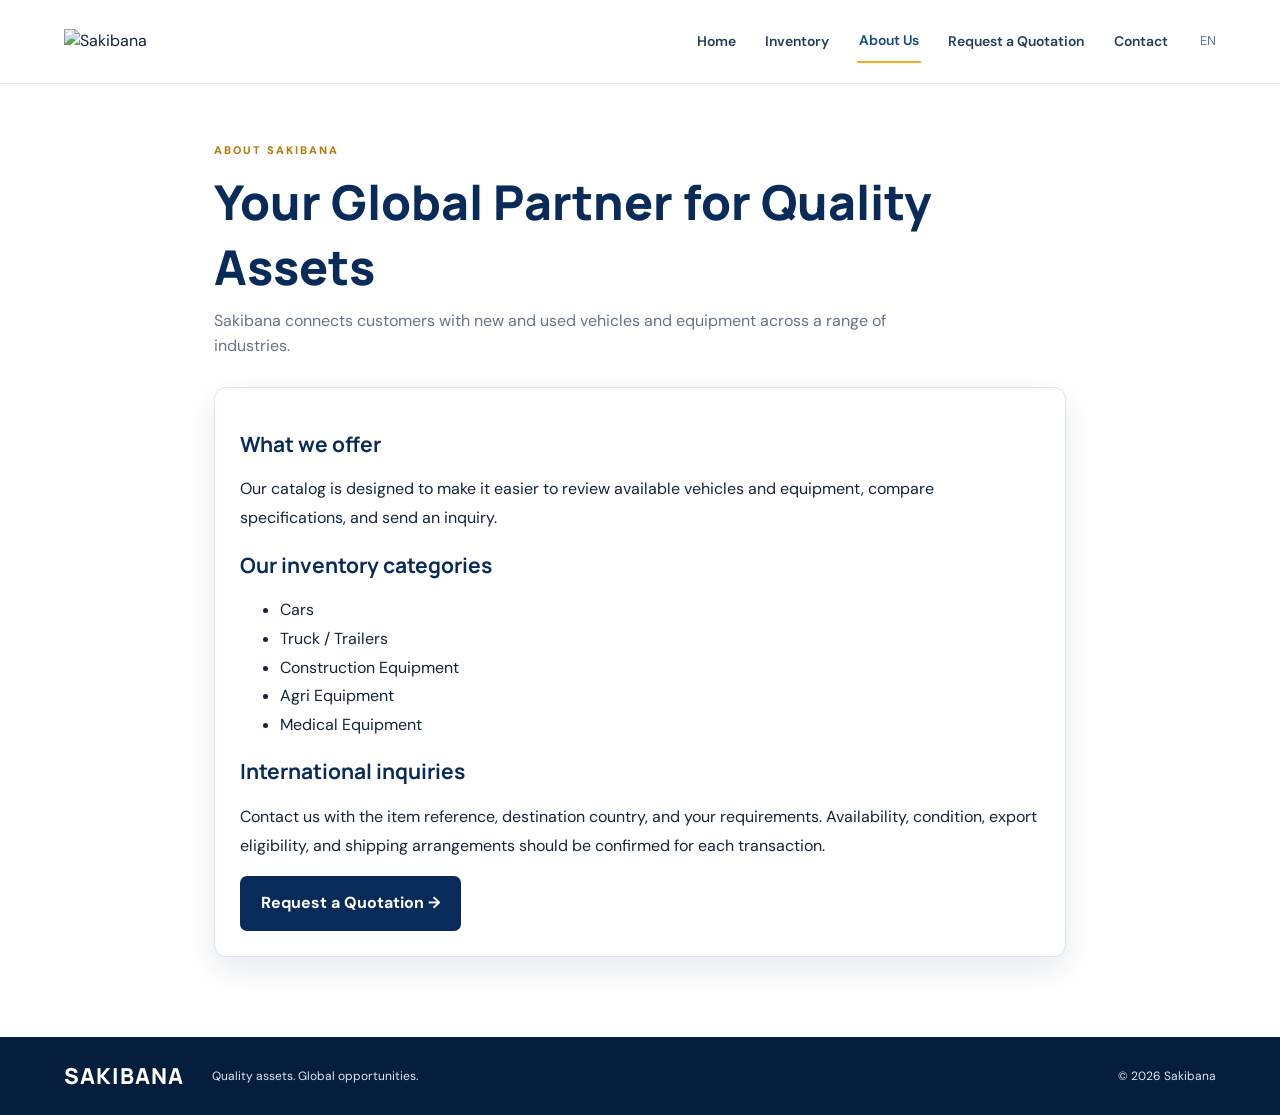
==== about.html @ 1579c41e "Add files via upload" ====
<!doctype html><html lang="en"><head><meta charset="utf-8"><meta name="viewport" content="width=device-width,initial-scale=1"><title>About Sakibana</title><link rel="icon" href="assets/logo.svg"><link rel="stylesheet" href="styles.css"></head><body>
<header class="site-header"><a class="brand" href="index.html"><img src="assets/logo.svg" alt="Sakibana"></a><button class="menu-toggle" aria-label="Toggle navigation" aria-expanded="false">☰</button><nav class="nav"><a href="index.html">Home</a><a href="inventory.html">Inventory</a><a class="active" href="about.html">About Us</a><a href="quote.html">Request a Quotation</a><a href="contact.html">Contact</a></nav><label class="language">EN</label></header>
<main class="page narrow"><p class="eyebrow">ABOUT SAKIBANA</p><h1>Your Global Partner for Quality Assets</h1><p class="intro">Sakibana connects customers with new and used vehicles and equipment across a range of industries.</p><div class="content-panel"><h2>What we offer</h2><p>Our catalog is designed to make it easier to review available vehicles and equipment, compare specifications, and send an inquiry.</p><h2>Our inventory categories</h2><ul><li>Cars</li><li>Truck / Trailers</li><li>Construction Equipment</li><li>Agri Equipment</li><li>Medical Equipment</li></ul><h2>International inquiries</h2><p>Contact us with the item reference, destination country, and your requirements. Availability, condition, export eligibility, and shipping arrangements should be confirmed for each transaction.</p><a class="btn btn-primary" href="quote.html">Request a Quotation →</a></div></main>
<footer class="footer"><a class="footer-brand" href="index.html">SAKIBANA</a><span>Quality assets. Global opportunities.</span><span>© <span id="year"></span> Sakibana</span></footer><script src="site.js"></script></body></html>
---- styles.css ----
@import url('https://fonts.googleapis.com/css2?family=DM+Sans:wght@400;500;600;700&family=Manrope:wght@500;600;700;800&display=swap');
:root{--navy:#092b59;--blue:#12477f;--gold:#f5ad22;--ink:#14243a;--muted:#65748a;--line:#dce4ef;--pale:#f2f6fb;--white:#fff;--shadow:0 12px 32px rgba(10,38,75,.10)}
*{box-sizing:border-box}body{margin:0;color:var(--ink);font-family:"DM Sans",Arial,sans-serif;line-height:1.55;background:#fff}a{color:inherit;text-decoration:none}.site-header{height:84px;padding:10px clamp(18px,5vw,72px);display:flex;align-items:center;gap:30px;background:#fff;border-bottom:1px solid var(--line);position:sticky;top:0;z-index:20}.brand img{display:block;width:210px;height:auto;max-height:62px}.nav{display:flex;align-items:center;gap:clamp(12px,2vw,28px);margin-left:auto}.nav a{font-size:14px;font-weight:600;color:#253d5c;padding:10px 2px}.nav a:hover,.nav a.active{color:var(--blue);border-bottom:2px solid var(--gold)}.language{font-size:13px;color:var(--muted);white-space:nowrap}.menu-toggle{display:none;background:none;border:0;font-size:25px;color:var(--navy)}
.hero{min-height:440px;padding:65px clamp(22px,7vw,100px);display:grid;grid-template-columns:minmax(280px,.85fr) 1.15fr;align-items:center;gap:30px;background:linear-gradient(110deg,#edf4fc 0%,#dce9f8 53%,#b8cce2 100%);overflow:hidden}.hero-copy{max-width:560px;z-index:1}.eyebrow{font-size:11px;font-weight:800;letter-spacing:2px;color:#b27a0b;margin:0 0 10px}.hero h1{font:800 clamp(38px,5vw,64px)/1.04 Manrope,sans-serif;color:var(--navy);margin:0 0 18px;letter-spacing:-2px}.hero-copy>p:not(.eyebrow){font-size:18px;color:#38516f;max-width:480px;margin:0 0 25px}.btn{display:inline-flex;align-items:center;justify-content:center;gap:12px;padding:13px 21px;border-radius:7px;font-weight:700;border:0;cursor:pointer;transition:.2s}.btn:hover{transform:translateY(-2px);filter:brightness(.97)}.btn-gold{background:var(--gold);color:#172b45}.btn-primary{background:var(--navy);color:white}.hero-art{display:grid;grid-template-columns:repeat(2,1fr);gap:12px;transform:rotate(-2deg)}.art-tile{height:130px;border:1px solid rgba(255,255,255,.8);border-radius:12px;display:flex;align-items:end;padding:16px;color:#fff;font-weight:800;letter-spacing:1px;box-shadow:var(--shadow);background:linear-gradient(145deg,#8eaac8,#234c78)}.art-car{background:linear-gradient(135deg,#b6cde4,#315d86)}.art-truck{background:linear-gradient(135deg,#8baccb,#1d426d)}.art-excavator{background:linear-gradient(135deg,#e4b34e,#79541d)}.art-tractor{background:linear-gradient(135deg,#7eaa85,#24563b)}
.section{padding:62px clamp(20px,5vw,72px)}.soft{background:var(--pale)}.section-heading{display:flex;align-items:end;justify-content:space-between;margin-bottom:25px}.section-heading h2,.cta h2{font:800 32px Manrope,sans-serif;color:var(--navy);margin:0}.text-link{font-weight:700;color:var(--blue);font-size:14px}.category-grid{display:grid;grid-template-columns:repeat(5,1fr);gap:16px}.category-card{padding:24px 18px;background:#fff;border:1px solid var(--line);border-radius:12px;box-shadow:var(--shadow);min-height:190px;transition:.2s}.category-card:hover,.product-card:hover{transform:translateY(-4px);box-shadow:0 16px 36px rgba(10,38,75,.15)}.category-icon{font-size:32px}.category-card h3{font:700 17px Manrope,sans-serif;color:var(--navy);margin:14px 0 5px}.category-card p{font-size:13px;color:var(--muted);margin:0 0 12px}.category-arrow{font-size:13px;font-weight:700;color:#a66d00}
.product-grid{display:grid;grid-template-columns:repeat(3,minmax(0,1fr));gap:20px}.product-card{background:white;border:1px solid var(--line);border-radius:12px;overflow:hidden;box-shadow:var(--shadow);transition:.2s}.product-photo{height:210px;display:block;position:relative;background:#e8eef5}.product-photo img{width:100%;height:100%;object-fit:cover}.condition{position:absolute;top:12px;left:12px;background:var(--gold);color:#26364b;padding:5px 10px;border-radius:20px;font-size:11px;font-weight:800}.product-info{padding:18px}.product-info h3{font:700 18px Manrope,sans-serif;color:var(--navy);margin:4px 0}.product-meta{font-size:13px;color:var(--muted);margin:5px 0}.price{font-weight:700;color:#9a6800;margin:9px 0}.product-info .eyebrow{font-size:9px;margin:0}.trust-strip{display:grid;grid-template-columns:repeat(4,1fr);gap:20px;padding:28px clamp(20px,5vw,72px);background:#e7eef7}.trust-strip div{display:flex;flex-direction:column;border-right:1px solid #c5d2e1;padding-left:18px}.trust-strip div:last-child{border:0}.trust-strip strong{color:var(--navy)}.trust-strip span{font-size:12px;color:var(--muted)}.cta{padding:45px clamp(20px,7vw,100px);background:var(--navy);color:white;display:flex;align-items:center;justify-content:space-between;gap:30px}.cta h2{color:white;max-width:650px}.cta p:not(.eyebrow){color:#d0dced}.footer{padding:24px clamp(20px,5vw,72px);background:#061e3d;color:#dce7f4;display:flex;align-items:center;gap:28px;font-size:12px}.footer-brand{font:800 22px Manrope,sans-serif;letter-spacing:1px;color:white}.footer span:last-child{margin-left:auto}
.page{max-width:1180px;margin:0 auto;padding:58px 24px 80px;min-height:65vh}.page h1{font:800 clamp(34px,4vw,48px) Manrope,sans-serif;color:var(--navy);margin:0 0 10px}.intro{color:var(--muted);max-width:720px;margin:0 0 28px}.filters{display:grid;grid-template-columns:2fr 1fr 1fr;gap:12px;margin:28px 0 12px}.filters input,.filters select,.quote-form input,.quote-form select,.quote-form textarea{width:100%;padding:13px 14px;border:1px solid #cbd6e4;border-radius:7px;background:white;font:inherit;color:var(--ink)}.results-count{font-size:13px;color:var(--muted);margin:12px 0}.empty-state{padding:35px;background:var(--pale);border-radius:10px;grid-column:1/-1}.detail-layout{display:grid;grid-template-columns:1.2fr .8fr;gap:32px;margin:28px 0}.gallery-main{height:390px;background:var(--pale);border-radius:12px;overflow:hidden}.gallery-main img{width:100%;height:100%;object-fit:contain}.thumbs{display:flex;gap:10px;margin-top:10px}.thumb{width:84px;height:65px;padding:0;border:2px solid transparent;border-radius:6px;overflow:hidden;background:#edf2f8;cursor:pointer}.thumb.selected{border-color:var(--gold)}.thumb img{width:100%;height:100%;object-fit:cover}.detail-summary,.content-panel{padding:25px;border:1px solid var(--line);border-radius:12px;background:#fff;box-shadow:var(--shadow)}.condition.inline{position:static;display:inline-block}.detail-summary h2{color:#9a6800;font:700 24px Manrope,sans-serif}.detail-summary p{color:var(--muted)}.spec-section{margin-top:38px}.spec-section h2{font:700 25px Manrope;color:var(--navy)}.spec-grid{display:grid;grid-template-columns:1fr 1fr;border:1px solid var(--line);border-radius:10px;overflow:hidden}.spec-row{display:flex;justify-content:space-between;gap:18px;padding:13px 16px;border-bottom:1px solid var(--line);background:#fff}.spec-row:nth-child(4n+1),.spec-row:nth-child(4n+2){background:#f6f8fb}.spec-row dt{font-weight:600;color:#52657d}.spec-row dd{margin:0;text-align:right}.disclaimer,.form-note{font-size:12px;color:var(--muted);margin-top:18px}.narrow{max-width:900px}.quote-form{padding:26px;border:1px solid var(--line);border-radius:12px;box-shadow:var(--shadow)}.form-grid{display:grid;grid-template-columns:1fr 1fr;gap:18px}.quote-form label{font-size:13px;font-weight:700;color:#40536c}.quote-form input,.quote-form select,.quote-form textarea{display:block;margin-top:7px;font-weight:400}.quote-form .full{grid-column:1/-1}.quote-form button{margin-top:22px}.content-panel{line-height:1.8}.content-panel h2{font:700 21px Manrope;color:var(--navy)}
@media(max-width:900px){.site-header{gap:12px}.brand img{width:165px}.nav{gap:12px}.nav a{font-size:12px}.category-grid{grid-template-columns:repeat(3,1fr)}.hero{grid-template-columns:1fr 1fr;padding-top:45px;padding-bottom:45px}.product-grid{grid-template-columns:repeat(2,1fr)}}
@media(max-width:650px){.site-header{height:72px;padding:8px 16px}.brand img{width:160px}.menu-toggle{display:block;margin-left:auto}.language{display:none}.nav{display:none;position:absolute;top:71px;left:0;right:0;background:#fff;padding:14px 22px 20px;box-shadow:var(--shadow);flex-direction:column;align-items:stretch}.nav.open{display:flex}.nav a{font-size:14px}.hero{display:block;padding:45px 22px}.hero-art{margin-top:35px}.art-tile{height:95px;font-size:11px}.section{padding:42px 18px}.section-heading{align-items:start;gap:12px;flex-direction:column}.section-heading h2,.cta h2{font-size:27px}.category-grid{grid-template-columns:repeat(2,1fr);gap:10px}.category-card{padding:17px 13px;min-height:170px}.product-grid{grid-template-columns:1fr}.product-photo{height:220px}.trust-strip{grid-template-columns:1fr 1fr;padding:24px 18px}.trust-strip div{padding:8px;border:0}.cta{display:block;padding:35px 22px}.cta .btn{margin-top:15px}.footer{flex-wrap:wrap;gap:12px}.footer span:last-child{margin-left:0}.page{padding:38px 18px 60px}.filters{grid-template-columns:1fr}.detail-layout{grid-template-columns:1fr}.gallery-main{height:270px}.spec-grid{grid-template-columns:1fr}.spec-row:nth-child(odd){background:#f6f8fb}.form-grid{grid-template-columns:1fr}.quote-form .full{grid-column:auto}}
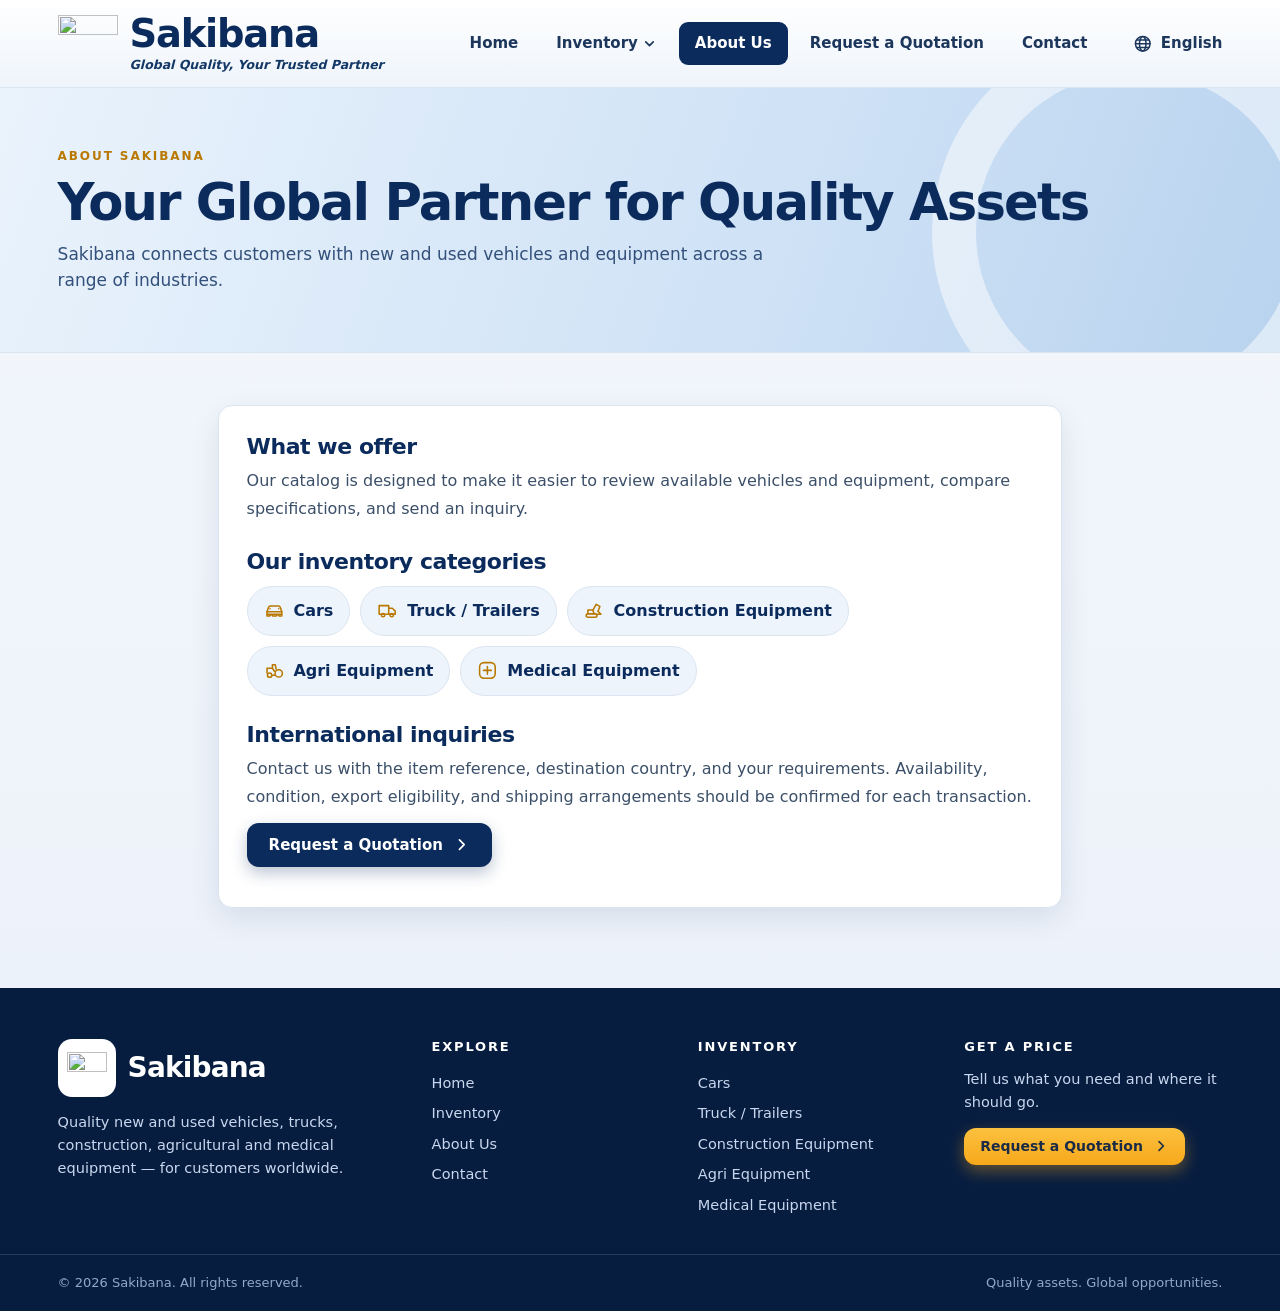
==== commit 3bbf4627: "Add files via upload" ====
--- a/about.html
+++ b/about.html
@@ -1,4 +1,79 @@
-<!doctype html><html lang="en"><head><meta charset="utf-8"><meta name="viewport" content="width=device-width,initial-scale=1"><title>About Sakibana</title><link rel="icon" href="assets/logo.svg"><link rel="stylesheet" href="styles.css"></head><body>
-<header class="site-header"><a class="brand" href="index.html"><img src="assets/logo.svg" alt="Sakibana"></a><button class="menu-toggle" aria-label="Toggle navigation" aria-expanded="false">☰</button><nav class="nav"><a href="index.html">Home</a><a href="inventory.html">Inventory</a><a class="active" href="about.html">About Us</a><a href="quote.html">Request a Quotation</a><a href="contact.html">Contact</a></nav><label class="language">EN</label></header>
-<main class="page narrow"><p class="eyebrow">ABOUT SAKIBANA</p><h1>Your Global Partner for Quality Assets</h1><p class="intro">Sakibana connects customers with new and used vehicles and equipment across a range of industries.</p><div class="content-panel"><h2>What we offer</h2><p>Our catalog is designed to make it easier to review available vehicles and equipment, compare specifications, and send an inquiry.</p><h2>Our inventory categories</h2><ul><li>Cars</li><li>Truck / Trailers</li><li>Construction Equipment</li><li>Agri Equipment</li><li>Medical Equipment</li></ul><h2>International inquiries</h2><p>Contact us with the item reference, destination country, and your requirements. Availability, condition, export eligibility, and shipping arrangements should be confirmed for each transaction.</p><a class="btn btn-primary" href="quote.html">Request a Quotation →</a></div></main>
-<footer class="footer"><a class="footer-brand" href="index.html">SAKIBANA</a><span>Quality assets. Global opportunities.</span><span>© <span id="year"></span> Sakibana</span></footer><script src="site.js"></script></body></html>+<!doctype html>
+<html lang="en">
+<head>
+  <meta charset="utf-8"><meta name="viewport" content="width=device-width, initial-scale=1">
+  <meta name="description" content="About Sakibana — your global partner for quality assets.">
+  <meta name="theme-color" content="#0b2b5c">
+  <meta property="og:title" content="About Sakibana"><meta property="og:description" content="About Sakibana — your global partner for quality assets."><meta property="og:type" content="website">
+  <title>About Sakibana</title>
+  <link rel="icon" href="assets/favicon.png" type="image/png"><link rel="apple-touch-icon" href="assets/favicon.png">
+  <link rel="stylesheet" href="styles.css">
+  <script defer src="data.js"></script><script defer src="site.js"></script>
+</head>
+<body>
+<svg xmlns="http://www.w3.org/2000/svg" width="0" height="0" style="position:absolute" aria-hidden="true" focusable="false">
+<symbol id="i-car" viewBox="0 0 24 24"><path d="M3.5 16.5v-3.2l1.9-5.1A1.8 1.8 0 0 1 7.1 7h9.8a1.8 1.8 0 0 1 1.7 1.2l1.9 5.1v3.2"/><path d="M3.5 13.5h17"/><path d="M3.5 16.5h17v2h-3.2a1.6 1.6 0 0 0-3.2 0h-4.2a1.6 1.6 0 0 0-3.2 0H3.5z"/><path d="M7 10.2h.01M17 10.2h.01"/></symbol>
+<symbol id="i-truck" viewBox="0 0 24 24"><path d="M2.5 6.5h11v10h-11z"/><path d="M13.5 9.5h4.2l3.3 3.3v3.7h-7.5"/><circle cx="7" cy="17.5" r="1.9"/><circle cx="17" cy="17.5" r="1.9"/></symbol>
+<symbol id="i-excavator" viewBox="0 0 24 24"><rect x="2.5" y="16" width="12.5" height="4" rx="2"/><path d="M4.5 16v-4.5h5.5l1.8 4.5"/><path d="M10.5 11.5 14 5l4.3 2.4-2.1 5.6"/><path d="m16.2 13 3.3 3.5h-4.2"/></symbol>
+<symbol id="i-tractor" viewBox="0 0 24 24"><circle cx="17" cy="15.5" r="4.2"/><circle cx="6.5" cy="17.5" r="2.5"/><path d="M9 17.5h3.8M3.5 15V9.5h6.2l2.3 3.5"/><path d="M9.7 9.5V5.5h3.3l1 5"/></symbol>
+<symbol id="i-medical" viewBox="0 0 24 24"><rect x="3" y="3" width="18" height="18" rx="5"/><path d="M12 7.5v9M7.5 12h9"/></symbol>
+<symbol id="i-chevron" viewBox="0 0 24 24"><path d="m9 5.5 6.5 6.5L9 18.5"/></symbol>
+<symbol id="i-caret" viewBox="0 0 24 24"><path d="m6 9.5 6 6 6-6"/></symbol>
+<symbol id="i-arrow" viewBox="0 0 24 24"><path d="M4.5 12h15M13.5 6l6 6-6 6"/></symbol>
+<symbol id="i-menu" viewBox="0 0 24 24"><path d="M4 7h16M4 12h16M4 17h16"/></symbol>
+<symbol id="i-close" viewBox="0 0 24 24"><path d="M6 6l12 12M18 6 6 18"/></symbol>
+<symbol id="i-globe" viewBox="0 0 24 24"><circle cx="12" cy="12" r="9"/><ellipse cx="12" cy="12" rx="4" ry="9"/><path d="M3 12h18M4.4 7.5h15.2M4.4 16.5h15.2"/></symbol>
+<symbol id="i-shield" viewBox="0 0 24 24"><path d="M12 3 5 5.8v5.4c0 4.6 3 7.9 7 9.8 4-1.9 7-5.2 7-9.8V5.8z"/><path d="m8.8 12 2.2 2.2 4.2-4.4"/></symbol>
+<symbol id="i-sliders" viewBox="0 0 24 24"><path d="M4 7h8.5M17 7h3M4 12h3.5M12 12h8M4 17h10M18.5 17H20"/><circle cx="14.7" cy="7" r="2.2"/><circle cx="9.7" cy="12" r="2.2"/><circle cx="16.2" cy="17" r="2.2"/></symbol>
+<symbol id="i-headset" viewBox="0 0 24 24"><path d="M4.5 14v-2.5a7.5 7.5 0 0 1 15 0V14"/><rect x="3" y="13.5" width="4" height="6" rx="1.8"/><rect x="17" y="13.5" width="4" height="6" rx="1.8"/><path d="M19 19.5c0 1.6-2.2 2-5 2"/></symbol>
+<symbol id="i-mail" viewBox="0 0 24 24"><rect x="3" y="5" width="18" height="14" rx="2.5"/><path d="m3.5 7.5 8.5 6 8.5-6"/></symbol>
+<symbol id="i-phone" viewBox="0 0 24 24"><path d="M6.6 3.5h3l1.4 4-2 1.3a11 11 0 0 0 5.2 5.2l1.3-2 4 1.4v3a2 2 0 0 1-2.2 2A15.5 15.5 0 0 1 4.6 5.7a2 2 0 0 1 2-2.2z"/></symbol>
+<symbol id="i-clock" viewBox="0 0 24 24"><circle cx="12" cy="12" r="9"/><path d="M12 7v5l3.2 2"/></symbol>
+<symbol id="i-pin" viewBox="0 0 24 24"><path d="M12 21s-6.5-5.6-6.5-11a6.5 6.5 0 0 1 13 0c0 5.4-6.5 11-6.5 11z"/><circle cx="12" cy="10" r="2.4"/></symbol>
+</svg>
+<header class="site-header" id="top">
+  <a class="brand" href="index.html" aria-label="Sakibana — home">
+    <img class="brand-mark" src="assets/logo.png" alt="" width="62" height="58">
+    <span class="brand-text"><span class="brand-name">Sakibana</span><span class="brand-tag">Global Quality, Your Trusted Partner</span></span>
+  </a>
+  <button class="menu-toggle" type="button" aria-label="Toggle navigation" aria-expanded="false" aria-controls="site-nav"><svg class="i i-menu"><use href="#i-menu"/></svg><svg class="i i-close"><use href="#i-close"/></svg></button>
+  <nav class="nav" id="site-nav" aria-label="Main">
+    <a href="index.html">Home</a>
+    <div class="has-dropdown">
+      <a href="inventory.html">Inventory <svg class="i caret"><use href="#i-caret"/></svg></a>
+      <div class="dropdown"><a href="inventory.html?category=cars"><svg class="i"><use href="#i-car"/></svg><span>Cars</span></a><a href="inventory.html?category=trucks-trailers"><svg class="i"><use href="#i-truck"/></svg><span>Truck / Trailers</span></a><a href="inventory.html?category=construction"><svg class="i"><use href="#i-excavator"/></svg><span>Construction Equipment</span></a><a href="inventory.html?category=agri"><svg class="i"><use href="#i-tractor"/></svg><span>Agri Equipment</span></a><a href="inventory.html?category=medical"><svg class="i"><use href="#i-medical"/></svg><span>Medical Equipment</span></a></div>
+    </div>
+    <a class="active" href="about.html">About Us</a>
+    <a href="quote.html">Request a Quotation</a>
+    <a href="contact.html">Contact</a>
+  </nav>
+  <div class="language" title="Website language"><svg class="i"><use href="#i-globe"/></svg><span>English</span></div>
+</header>
+<section class="page-banner"><div class="banner-inner"><p class="eyebrow">ABOUT SAKIBANA</p><h1>Your Global Partner for Quality Assets</h1><p class="intro">Sakibana connects customers with new and used vehicles and equipment across a range of industries.</p></div></section>
+<main class="page narrow">
+  <div class="content-panel">
+    <h2>What we offer</h2>
+    <p>Our catalog is designed to make it easier to review available vehicles and equipment, compare specifications, and send an inquiry.</p>
+    <h2>Our inventory categories</h2>
+    <ul class="chip-list">
+      <li><svg class="i"><use href="#i-car"/></svg> Cars</li><li><svg class="i"><use href="#i-truck"/></svg> Truck / Trailers</li><li><svg class="i"><use href="#i-excavator"/></svg> Construction Equipment</li><li><svg class="i"><use href="#i-tractor"/></svg> Agri Equipment</li><li><svg class="i"><use href="#i-medical"/></svg> Medical Equipment</li>
+    </ul>
+    <h2>International inquiries</h2>
+    <p>Contact us with the item reference, destination country, and your requirements. Availability, condition, export eligibility, and shipping arrangements should be confirmed for each transaction.</p>
+    <p><a class="btn btn-primary" href="quote.html">Request a Quotation <svg class="i"><use href="#i-chevron"/></svg></a></p>
+  </div>
+</main>
+<footer class="footer">
+  <div class="footer-top">
+    <div class="footer-about">
+      <a class="footer-logo" href="index.html" aria-label="Sakibana — home"><span class="footer-mark"><img src="assets/logo.png" alt="" width="46" height="43"></span><span>Sakibana</span></a>
+      <p>Quality new and used vehicles, trucks, construction, agricultural and medical equipment — for customers worldwide.</p>
+    </div>
+    <div><h4>Explore</h4><a href="index.html">Home</a><a href="inventory.html">Inventory</a><a href="about.html">About Us</a><a href="contact.html">Contact</a></div>
+    <div><h4>Inventory</h4><a href="inventory.html?category=cars">Cars</a><a href="inventory.html?category=trucks-trailers">Truck / Trailers</a><a href="inventory.html?category=construction">Construction Equipment</a><a href="inventory.html?category=agri">Agri Equipment</a><a href="inventory.html?category=medical">Medical Equipment</a></div>
+    <div><h4>Get a price</h4><p>Tell us what you need and where it should go.</p><a class="btn btn-gold btn-sm" href="quote.html">Request a Quotation <svg class="i"><use href="#i-chevron"/></svg></a></div>
+  </div>
+  <div class="footer-bottom"><span>© <span id="year">2026</span> Sakibana. All rights reserved.</span><span>Quality assets. Global opportunities.</span></div>
+</footer>
+</body>
+</html>
--- a/styles.css
+++ b/styles.css
@@ -1,9 +1,302 @@
-@import url('https://fonts.googleapis.com/css2?family=DM+Sans:wght@400;500;600;700&family=Manrope:wght@500;600;700;800&display=swap');
-:root{--navy:#092b59;--blue:#12477f;--gold:#f5ad22;--ink:#14243a;--muted:#65748a;--line:#dce4ef;--pale:#f2f6fb;--white:#fff;--shadow:0 12px 32px rgba(10,38,75,.10)}
-*{box-sizing:border-box}body{margin:0;color:var(--ink);font-family:"DM Sans",Arial,sans-serif;line-height:1.55;background:#fff}a{color:inherit;text-decoration:none}.site-header{height:84px;padding:10px clamp(18px,5vw,72px);display:flex;align-items:center;gap:30px;background:#fff;border-bottom:1px solid var(--line);position:sticky;top:0;z-index:20}.brand img{display:block;width:210px;height:auto;max-height:62px}.nav{display:flex;align-items:center;gap:clamp(12px,2vw,28px);margin-left:auto}.nav a{font-size:14px;font-weight:600;color:#253d5c;padding:10px 2px}.nav a:hover,.nav a.active{color:var(--blue);border-bottom:2px solid var(--gold)}.language{font-size:13px;color:var(--muted);white-space:nowrap}.menu-toggle{display:none;background:none;border:0;font-size:25px;color:var(--navy)}
-.hero{min-height:440px;padding:65px clamp(22px,7vw,100px);display:grid;grid-template-columns:minmax(280px,.85fr) 1.15fr;align-items:center;gap:30px;background:linear-gradient(110deg,#edf4fc 0%,#dce9f8 53%,#b8cce2 100%);overflow:hidden}.hero-copy{max-width:560px;z-index:1}.eyebrow{font-size:11px;font-weight:800;letter-spacing:2px;color:#b27a0b;margin:0 0 10px}.hero h1{font:800 clamp(38px,5vw,64px)/1.04 Manrope,sans-serif;color:var(--navy);margin:0 0 18px;letter-spacing:-2px}.hero-copy>p:not(.eyebrow){font-size:18px;color:#38516f;max-width:480px;margin:0 0 25px}.btn{display:inline-flex;align-items:center;justify-content:center;gap:12px;padding:13px 21px;border-radius:7px;font-weight:700;border:0;cursor:pointer;transition:.2s}.btn:hover{transform:translateY(-2px);filter:brightness(.97)}.btn-gold{background:var(--gold);color:#172b45}.btn-primary{background:var(--navy);color:white}.hero-art{display:grid;grid-template-columns:repeat(2,1fr);gap:12px;transform:rotate(-2deg)}.art-tile{height:130px;border:1px solid rgba(255,255,255,.8);border-radius:12px;display:flex;align-items:end;padding:16px;color:#fff;font-weight:800;letter-spacing:1px;box-shadow:var(--shadow);background:linear-gradient(145deg,#8eaac8,#234c78)}.art-car{background:linear-gradient(135deg,#b6cde4,#315d86)}.art-truck{background:linear-gradient(135deg,#8baccb,#1d426d)}.art-excavator{background:linear-gradient(135deg,#e4b34e,#79541d)}.art-tractor{background:linear-gradient(135deg,#7eaa85,#24563b)}
-.section{padding:62px clamp(20px,5vw,72px)}.soft{background:var(--pale)}.section-heading{display:flex;align-items:end;justify-content:space-between;margin-bottom:25px}.section-heading h2,.cta h2{font:800 32px Manrope,sans-serif;color:var(--navy);margin:0}.text-link{font-weight:700;color:var(--blue);font-size:14px}.category-grid{display:grid;grid-template-columns:repeat(5,1fr);gap:16px}.category-card{padding:24px 18px;background:#fff;border:1px solid var(--line);border-radius:12px;box-shadow:var(--shadow);min-height:190px;transition:.2s}.category-card:hover,.product-card:hover{transform:translateY(-4px);box-shadow:0 16px 36px rgba(10,38,75,.15)}.category-icon{font-size:32px}.category-card h3{font:700 17px Manrope,sans-serif;color:var(--navy);margin:14px 0 5px}.category-card p{font-size:13px;color:var(--muted);margin:0 0 12px}.category-arrow{font-size:13px;font-weight:700;color:#a66d00}
-.product-grid{display:grid;grid-template-columns:repeat(3,minmax(0,1fr));gap:20px}.product-card{background:white;border:1px solid var(--line);border-radius:12px;overflow:hidden;box-shadow:var(--shadow);transition:.2s}.product-photo{height:210px;display:block;position:relative;background:#e8eef5}.product-photo img{width:100%;height:100%;object-fit:cover}.condition{position:absolute;top:12px;left:12px;background:var(--gold);color:#26364b;padding:5px 10px;border-radius:20px;font-size:11px;font-weight:800}.product-info{padding:18px}.product-info h3{font:700 18px Manrope,sans-serif;color:var(--navy);margin:4px 0}.product-meta{font-size:13px;color:var(--muted);margin:5px 0}.price{font-weight:700;color:#9a6800;margin:9px 0}.product-info .eyebrow{font-size:9px;margin:0}.trust-strip{display:grid;grid-template-columns:repeat(4,1fr);gap:20px;padding:28px clamp(20px,5vw,72px);background:#e7eef7}.trust-strip div{display:flex;flex-direction:column;border-right:1px solid #c5d2e1;padding-left:18px}.trust-strip div:last-child{border:0}.trust-strip strong{color:var(--navy)}.trust-strip span{font-size:12px;color:var(--muted)}.cta{padding:45px clamp(20px,7vw,100px);background:var(--navy);color:white;display:flex;align-items:center;justify-content:space-between;gap:30px}.cta h2{color:white;max-width:650px}.cta p:not(.eyebrow){color:#d0dced}.footer{padding:24px clamp(20px,5vw,72px);background:#061e3d;color:#dce7f4;display:flex;align-items:center;gap:28px;font-size:12px}.footer-brand{font:800 22px Manrope,sans-serif;letter-spacing:1px;color:white}.footer span:last-child{margin-left:auto}
-.page{max-width:1180px;margin:0 auto;padding:58px 24px 80px;min-height:65vh}.page h1{font:800 clamp(34px,4vw,48px) Manrope,sans-serif;color:var(--navy);margin:0 0 10px}.intro{color:var(--muted);max-width:720px;margin:0 0 28px}.filters{display:grid;grid-template-columns:2fr 1fr 1fr;gap:12px;margin:28px 0 12px}.filters input,.filters select,.quote-form input,.quote-form select,.quote-form textarea{width:100%;padding:13px 14px;border:1px solid #cbd6e4;border-radius:7px;background:white;font:inherit;color:var(--ink)}.results-count{font-size:13px;color:var(--muted);margin:12px 0}.empty-state{padding:35px;background:var(--pale);border-radius:10px;grid-column:1/-1}.detail-layout{display:grid;grid-template-columns:1.2fr .8fr;gap:32px;margin:28px 0}.gallery-main{height:390px;background:var(--pale);border-radius:12px;overflow:hidden}.gallery-main img{width:100%;height:100%;object-fit:contain}.thumbs{display:flex;gap:10px;margin-top:10px}.thumb{width:84px;height:65px;padding:0;border:2px solid transparent;border-radius:6px;overflow:hidden;background:#edf2f8;cursor:pointer}.thumb.selected{border-color:var(--gold)}.thumb img{width:100%;height:100%;object-fit:cover}.detail-summary,.content-panel{padding:25px;border:1px solid var(--line);border-radius:12px;background:#fff;box-shadow:var(--shadow)}.condition.inline{position:static;display:inline-block}.detail-summary h2{color:#9a6800;font:700 24px Manrope,sans-serif}.detail-summary p{color:var(--muted)}.spec-section{margin-top:38px}.spec-section h2{font:700 25px Manrope;color:var(--navy)}.spec-grid{display:grid;grid-template-columns:1fr 1fr;border:1px solid var(--line);border-radius:10px;overflow:hidden}.spec-row{display:flex;justify-content:space-between;gap:18px;padding:13px 16px;border-bottom:1px solid var(--line);background:#fff}.spec-row:nth-child(4n+1),.spec-row:nth-child(4n+2){background:#f6f8fb}.spec-row dt{font-weight:600;color:#52657d}.spec-row dd{margin:0;text-align:right}.disclaimer,.form-note{font-size:12px;color:var(--muted);margin-top:18px}.narrow{max-width:900px}.quote-form{padding:26px;border:1px solid var(--line);border-radius:12px;box-shadow:var(--shadow)}.form-grid{display:grid;grid-template-columns:1fr 1fr;gap:18px}.quote-form label{font-size:13px;font-weight:700;color:#40536c}.quote-form input,.quote-form select,.quote-form textarea{display:block;margin-top:7px;font-weight:400}.quote-form .full{grid-column:1/-1}.quote-form button{margin-top:22px}.content-panel{line-height:1.8}.content-panel h2{font:700 21px Manrope;color:var(--navy)}
-@media(max-width:900px){.site-header{gap:12px}.brand img{width:165px}.nav{gap:12px}.nav a{font-size:12px}.category-grid{grid-template-columns:repeat(3,1fr)}.hero{grid-template-columns:1fr 1fr;padding-top:45px;padding-bottom:45px}.product-grid{grid-template-columns:repeat(2,1fr)}}
-@media(max-width:650px){.site-header{height:72px;padding:8px 16px}.brand img{width:160px}.menu-toggle{display:block;margin-left:auto}.language{display:none}.nav{display:none;position:absolute;top:71px;left:0;right:0;background:#fff;padding:14px 22px 20px;box-shadow:var(--shadow);flex-direction:column;align-items:stretch}.nav.open{display:flex}.nav a{font-size:14px}.hero{display:block;padding:45px 22px}.hero-art{margin-top:35px}.art-tile{height:95px;font-size:11px}.section{padding:42px 18px}.section-heading{align-items:start;gap:12px;flex-direction:column}.section-heading h2,.cta h2{font-size:27px}.category-grid{grid-template-columns:repeat(2,1fr);gap:10px}.category-card{padding:17px 13px;min-height:170px}.product-grid{grid-template-columns:1fr}.product-photo{height:220px}.trust-strip{grid-template-columns:1fr 1fr;padding:24px 18px}.trust-strip div{padding:8px;border:0}.cta{display:block;padding:35px 22px}.cta .btn{margin-top:15px}.footer{flex-wrap:wrap;gap:12px}.footer span:last-child{margin-left:0}.page{padding:38px 18px 60px}.filters{grid-template-columns:1fr}.detail-layout{grid-template-columns:1fr}.gallery-main{height:270px}.spec-grid{grid-template-columns:1fr}.spec-row:nth-child(odd){background:#f6f8fb}.form-grid{grid-template-columns:1fr}.quote-form .full{grid-column:auto}}
+/* =====================================================================
+   SAKIBANA — site styles
+   Colours and fonts are defined once below (":root"). Change them there.
+   ===================================================================== */
+
+/* Fonts are stored in assets/fonts (Inter) so the site needs no external download */
+@font-face{font-family:"Inter";font-weight:400;font-style:normal;font-display:swap;src:url(assets/fonts/inter-400.woff2) format("woff2")}
+@font-face{font-family:"Inter";font-weight:500;font-style:normal;font-display:swap;src:url(assets/fonts/inter-500.woff2) format("woff2")}
+@font-face{font-family:"Inter";font-weight:600;font-style:normal;font-display:swap;src:url(assets/fonts/inter-600.woff2) format("woff2")}
+@font-face{font-family:"Inter";font-weight:700;font-style:normal;font-display:swap;src:url(assets/fonts/inter-700.woff2) format("woff2")}
+@font-face{font-family:"Inter";font-weight:800;font-style:normal;font-display:swap;src:url(assets/fonts/inter-800.woff2) format("woff2")}
+@font-face{font-family:"Inter";font-weight:500;font-style:italic;font-display:swap;src:url(assets/fonts/inter-500-italic.woff2) format("woff2")}
+@font-face{font-family:"Inter";font-weight:600;font-style:italic;font-display:swap;src:url(assets/fonts/inter-600-italic.woff2) format("woff2")}
+@font-face{font-family:"Inter";font-weight:700;font-style:italic;font-display:swap;src:url(assets/fonts/inter-700-italic.woff2) format("woff2")}
+
+:root{
+  --navy:#0b2b5c;        /* main dark blue (headings, label bars, footer) */
+  --navy-deep:#071d40;
+  --blue:#1b4f9c;
+  --gold:#f7a81b;        /* buttons / accents */
+  --gold-light:#fcc13f;
+  --gold-dark:#b97800;
+  --ink:#14243a;
+  --muted:#5f7088;
+  --line:#dbe5f1;
+  --pale:#eef4fb;
+  --white:#fff;
+  --radius:14px;
+  --shadow:0 10px 30px rgba(11,43,92,.10);
+  --shadow-lg:0 18px 44px rgba(11,43,92,.18);
+  --font:"Inter",system-ui,-apple-system,"Segoe UI",Roboto,Arial,sans-serif;
+  --pad:clamp(18px,4.5vw,72px);
+}
+
+*{box-sizing:border-box}
+html{scroll-behavior:smooth}
+body{margin:0;color:var(--ink);font-family:var(--font);font-size:16px;line-height:1.55;background:linear-gradient(180deg,#f5f8fc 0%,#e9f0f9 100%);-webkit-font-smoothing:antialiased}
+img{max-width:100%}
+a{color:inherit;text-decoration:none}
+h1,h2,h3,h4{margin:0}
+
+/* ---------- icons ---------- */
+.i{width:1.3em;height:1.3em;fill:none;stroke:currentColor;stroke-width:1.8;stroke-linecap:round;stroke-linejoin:round;flex:none;vertical-align:middle}
+
+/* ---------- buttons ---------- */
+.btn{display:inline-flex;align-items:center;justify-content:center;gap:10px;padding:13px 22px;border-radius:12px;font:700 15px/1.2 var(--font);border:0;cursor:pointer;transition:transform .18s,box-shadow .18s,filter .18s;white-space:nowrap}
+.btn:hover{transform:translateY(-2px)}
+.btn:focus-visible{outline:3px solid #7fb2ff;outline-offset:2px}
+.btn .i{width:1.15em;height:1.15em;stroke-width:2.4}
+.btn-gold{background:linear-gradient(180deg,var(--gold-light),var(--gold));color:#1b2b45;box-shadow:0 6px 16px rgba(247,168,27,.38)}
+.btn-gold:hover{box-shadow:0 10px 22px rgba(247,168,27,.5);filter:brightness(1.03)}
+.btn-primary{background:var(--navy);color:#fff;box-shadow:0 6px 16px rgba(11,43,92,.28)}
+.btn-primary:hover{background:var(--blue)}
+.btn-outline{background:#fff;color:var(--navy);border:2px solid var(--navy)}
+.btn-outline:hover{background:var(--navy);color:#fff}
+.btn-lg{padding:15px 26px;font-size:17px}
+.btn-sm{padding:10px 16px;font-size:14px}
+
+/* =====================================================================
+   HEADER
+   ===================================================================== */
+.site-header{position:sticky;top:0;z-index:50;display:flex;align-items:center;gap:20px;min-height:88px;padding:8px var(--pad);background:linear-gradient(180deg,rgba(255,255,255,.97),rgba(238,244,251,.97));backdrop-filter:blur(8px);border-bottom:1px solid var(--line);transition:box-shadow .2s}
+.site-header.scrolled{box-shadow:0 6px 24px rgba(11,43,92,.12)}
+.brand{display:flex;align-items:center;gap:12px;flex:none}
+.brand-mark{display:block;width:60px;height:auto}
+.brand-text{display:flex;flex-direction:column;line-height:1}
+.brand-name{font:800 clamp(30px,3vw,40px)/1 var(--font);letter-spacing:-1.2px;color:var(--navy)}
+.brand-tag{margin-top:5px;font:600 italic 12.5px/1.1 var(--font);color:#143866}
+.nav{display:flex;align-items:center;gap:6px;margin-left:auto}
+.nav>a,.has-dropdown>a{display:inline-flex;align-items:center;gap:4px;padding:10px 16px;border-radius:9px;font-weight:600;font-size:15px;color:#1c365c;transition:background .15s,color .15s}
+.nav>a:hover,.has-dropdown>a:hover{background:rgba(11,43,92,.07)}
+.nav a.active{background:var(--navy);color:#fff}
+.caret{width:1em;height:1em;stroke-width:2.6}
+.has-dropdown{position:relative}
+.dropdown{position:absolute;top:100%;left:0;min-width:250px;padding:8px;margin-top:6px;background:#fff;border:1px solid var(--line);border-radius:14px;box-shadow:var(--shadow-lg);opacity:0;visibility:hidden;transform:translateY(6px);transition:.18s}
+.dropdown::before{content:"";position:absolute;left:0;right:0;top:-8px;height:8px}
+.has-dropdown:hover .dropdown,.has-dropdown:focus-within .dropdown{opacity:1;visibility:visible;transform:none}
+.dropdown a{display:flex;align-items:center;gap:12px;padding:11px 14px;border-radius:9px;font-weight:600;font-size:14.5px;color:var(--navy)}
+.dropdown a .i{color:var(--gold-dark)}
+.dropdown a:hover{background:var(--pale)}
+.language{display:flex;align-items:center;gap:8px;margin-left:10px;font-weight:600;font-size:15px;color:#1c365c;white-space:nowrap}
+.menu-toggle{display:none;margin-left:auto;width:46px;height:46px;border:1px solid var(--line);border-radius:12px;background:#fff;color:var(--navy);cursor:pointer;align-items:center;justify-content:center}
+.menu-toggle .i{width:24px;height:24px}
+.menu-toggle .i-close{display:none}
+.menu-toggle[aria-expanded="true"] .i-menu{display:none}
+.menu-toggle[aria-expanded="true"] .i-close{display:block}
+
+/* =====================================================================
+   HOME — HERO  (photo + text, scales like your design mock-up)
+   ===================================================================== */
+.hero{position:relative;display:flex;align-items:center;aspect-ratio:1536/321;min-height:268px;padding:0 var(--pad);background:#cfe3f6 url(assets/hero.jpg) center/cover no-repeat;overflow:hidden}
+.hero-copy{position:relative;z-index:1;max-width:44%}
+.hero h1{font:800 clamp(46px,5.35vw,100px)/1 var(--font);letter-spacing:-.045em;color:var(--navy);margin:0 0 .12em -.04em}
+.hero-sub{margin:0 0 .5em;font:700 italic clamp(19px,1.95vw,36px)/1.2 var(--font);color:#0e2c5e;letter-spacing:-.01em}
+.hero-tag{margin:0 0 1.15em;font:500 italic clamp(14px,1.3vw,24px)/1.3 var(--font);color:#16325f}
+.hero-tag b{color:var(--gold-dark);margin:0 .25em}
+.hero .btn-lg{font-size:clamp(14px,1.15vw,19px);padding:.85em 1.7em}
+.hero-photo{display:none}
+
+/* =====================================================================
+   SECTIONS
+   ===================================================================== */
+.section{padding:clamp(38px,5vw,64px) var(--pad) clamp(20px,3vw,34px)}
+.title-line{display:flex;align-items:center;justify-content:center;gap:clamp(14px,2vw,26px);margin:0 0 28px;font:800 clamp(27px,2.8vw,38px)/1.15 var(--font);letter-spacing:-.025em;color:var(--navy);text-align:center}
+.title-line::before,.title-line::after{content:"";height:3px;width:clamp(34px,9vw,150px);border-radius:3px;background:linear-gradient(90deg,transparent,var(--gold))}
+.title-line::after{background:linear-gradient(90deg,var(--gold),transparent)}
+.section-sub{margin:-16px 0 26px;text-align:center;color:var(--muted)}
+.center{text-align:center;margin:34px 0 0}
+
+/* ---------- category cards ---------- */
+.category-grid{display:grid;grid-template-columns:repeat(5,minmax(0,1fr));gap:clamp(12px,1.4vw,22px);max-width:1400px;margin:0 auto}
+.category-card{display:flex;flex-direction:column;overflow:hidden;border-radius:var(--radius);background:var(--navy);box-shadow:var(--shadow);transition:transform .22s,box-shadow .22s}
+.category-card:hover{transform:translateY(-6px);box-shadow:var(--shadow-lg)}
+.category-photo{display:block;aspect-ratio:1.7/1;overflow:hidden;background:#cfdceb}
+.category-photo img{display:block;width:100%;height:100%;object-fit:cover;transition:transform .5s}
+.category-card:hover .category-photo img{transform:scale(1.07)}
+.category-label{display:flex;align-items:center;gap:11px;min-height:68px;padding:12px 16px;color:#fff;font:700 clamp(14px,1.1vw,17px)/1.2 var(--font)}
+.category-label>.i{width:30px;height:30px;flex:none;color:#fff}
+.category-label>span{flex:1}
+.category-label .chev{width:20px;height:20px;stroke-width:2.6;opacity:.85;transition:transform .2s}
+.category-card:hover .chev{transform:translateX(4px);opacity:1}
+
+/* ---------- why choose ---------- */
+.why-wrap{padding:clamp(12px,2vw,24px) var(--pad) clamp(26px,3vw,42px)}
+.why{display:grid;grid-template-columns:1.1fr repeat(4,1fr);align-items:center;max-width:1400px;margin:0 auto;background:rgba(255,255,255,.92);border:1px solid #fff;border-radius:18px;box-shadow:var(--shadow);padding:22px 8px}
+.why-title{padding:6px 24px;font:800 clamp(21px,2vw,30px)/1.12 var(--font);letter-spacing:-.03em;color:var(--navy);border-right:3px solid var(--gold)}
+.why-item{display:flex;flex-direction:column;align-items:center;gap:8px;padding:6px 14px;text-align:center;border-right:1px solid #c9d6e6;font-weight:500;line-height:1.3;color:#1a3257}
+.why-item:last-child{border:0}
+.why-item .i{width:46px;height:46px;stroke-width:1.5;color:var(--navy)}
+.why-item p{margin:0;font-size:15px}
+.why-item span{color:#3d5578}
+
+/* ---------- product cards ---------- */
+.product-grid{display:grid;grid-template-columns:repeat(3,minmax(0,1fr));gap:clamp(16px,2vw,28px);max-width:1400px;margin:0 auto}
+.product-card{display:flex;flex-direction:column;overflow:hidden;background:#fff;border:1px solid var(--line);border-radius:var(--radius);box-shadow:var(--shadow);transition:transform .22s,box-shadow .22s}
+.product-card:hover{transform:translateY(-5px);box-shadow:var(--shadow-lg)}
+.product-photo{display:block;position:relative;height:220px;overflow:hidden;background:#e4ecf6}
+.product-photo img{width:100%;height:100%;object-fit:cover;transition:transform .5s}
+.product-card:hover .product-photo img{transform:scale(1.05)}
+.condition{position:absolute;top:14px;left:14px;padding:5px 12px;border-radius:99px;background:var(--gold);color:#1f2f48;font-size:11.5px;font-weight:800;letter-spacing:.3px;box-shadow:0 3px 10px rgba(0,0,0,.18)}
+.product-info{display:flex;flex-direction:column;flex:1;padding:18px 20px 20px}
+.product-info h3{margin:4px 0;font:700 19px/1.25 var(--font);color:var(--navy);letter-spacing:-.01em}
+.product-info .eyebrow{margin:0;font-size:10.5px}
+.product-meta{margin:4px 0;font-size:13.5px;color:var(--muted)}
+.price{margin:8px 0 14px;font-weight:800;color:var(--gold-dark)}
+.product-info .text-link{margin-top:auto}
+.text-link{font-weight:700;font-size:14px;color:var(--blue)}
+.text-link:hover{color:var(--navy);text-decoration:underline}
+.eyebrow{margin:0 0 10px;font-size:12px;font-weight:800;letter-spacing:.16em;color:var(--gold-dark);text-transform:uppercase}
+
+/* ---------- call to action band ---------- */
+.cta{position:relative;overflow:hidden;background:linear-gradient(100deg,var(--navy-deep) 0%,var(--navy) 55%,#0f3d82 100%);color:#fff}
+.cta::before{content:"";position:absolute;inset:0;background-image:radial-gradient(circle,rgba(160,200,255,.28) 1.4px,transparent 1.8px);background-size:15px 15px;-webkit-mask-image:linear-gradient(90deg,#000 0%,transparent 42%);mask-image:linear-gradient(90deg,#000 0%,transparent 42%)}
+.cta-inner{position:relative;display:flex;align-items:center;justify-content:space-between;gap:30px;max-width:1400px;margin:0 auto;padding:clamp(28px,3.4vw,46px) var(--pad)}
+.cta-main{margin:0;font:600 italic clamp(20px,2.3vw,33px)/1.25 var(--font);letter-spacing:-.01em}
+.cta-sub{margin:8px 0 0;color:#c4d5ee;font-size:15px}
+
+/* =====================================================================
+   INNER PAGES
+   ===================================================================== */
+.page-banner{position:relative;overflow:hidden;padding:clamp(34px,4.6vw,62px) var(--pad);background:linear-gradient(110deg,#eaf3fc 0%,#cfe2f6 60%,#b9d3ee 100%);border-bottom:1px solid var(--line)}
+.page-banner::after{content:"";position:absolute;right:-60px;top:-60px;width:320px;height:320px;border-radius:50%;border:44px solid rgba(255,255,255,.5)}
+.banner-inner{position:relative;z-index:1;max-width:1180px;margin:0 auto}
+.page-banner h1{font:800 clamp(32px,4vw,52px)/1.08 var(--font);letter-spacing:-.035em;color:var(--navy);margin:0 0 10px}
+.page-banner .intro{margin:0;max-width:720px;color:#33507a;font-size:17px}
+
+.page{max-width:1240px;margin:0 auto;padding:clamp(30px,4vw,52px) var(--pad) 80px;min-height:55vh}
+.page.narrow{max-width:960px}
+.back-link{display:inline-block;margin-bottom:12px;font-weight:700;font-size:14px;color:var(--blue)}
+.filters{display:grid;grid-template-columns:2fr 1fr 1fr;gap:12px;margin:0 0 14px}
+input,select,textarea{font:inherit}
+.filters input,.filters select,.quote-form input,.quote-form select,.quote-form textarea{width:100%;padding:14px 16px;border:1.5px solid #c9d6e6;border-radius:11px;background:#fff;color:var(--ink);transition:border-color .15s,box-shadow .15s}
+.filters input:focus,.filters select:focus,.quote-form input:focus,.quote-form select:focus,.quote-form textarea:focus{outline:none;border-color:var(--blue);box-shadow:0 0 0 4px rgba(27,79,156,.15)}
+.results-count{margin:12px 2px 18px;font-size:14px;color:var(--muted)}
+.empty-state{grid-column:1/-1;padding:38px;background:#fff;border:1px dashed #b9c9de;border-radius:var(--radius);color:var(--muted)}
+
+/* detail page */
+.page h1{font:800 clamp(30px,3.6vw,44px)/1.1 var(--font);letter-spacing:-.03em;color:var(--navy);margin:0 0 14px}
+.detail-layout{display:grid;grid-template-columns:1.2fr .8fr;gap:32px;margin:24px 0}
+.gallery-main{height:420px;background:#fff;border:1px solid var(--line);border-radius:var(--radius);overflow:hidden;box-shadow:var(--shadow)}
+.gallery-main img{width:100%;height:100%;object-fit:contain}
+.thumbs{display:flex;gap:10px;margin-top:12px}
+.thumb{width:88px;height:68px;padding:0;border:2px solid transparent;border-radius:9px;overflow:hidden;background:#e4ecf6;cursor:pointer}
+.thumb.selected{border-color:var(--gold)}
+.thumb img{width:100%;height:100%;object-fit:cover}
+.detail-summary,.content-panel{padding:28px;border:1px solid var(--line);border-radius:var(--radius);background:#fff;box-shadow:var(--shadow)}
+.condition.inline{position:static;display:inline-block}
+.detail-summary h2{margin:14px 0 8px;font:800 27px/1.2 var(--font);color:var(--gold-dark);letter-spacing:-.02em}
+.detail-summary p{color:var(--muted)}
+.detail-summary .btn{margin-top:8px}
+.spec-section{margin-top:38px}
+.spec-section h2{margin:0 0 14px;font:800 25px var(--font);letter-spacing:-.02em;color:var(--navy)}
+.spec-grid{display:grid;grid-template-columns:1fr 1fr;margin:0;border:1px solid var(--line);border-radius:12px;overflow:hidden;background:#fff}
+.spec-row{display:flex;justify-content:space-between;gap:18px;padding:14px 18px;border-bottom:1px solid var(--line);background:#fff}
+.spec-row:nth-child(4n+1),.spec-row:nth-child(4n+2){background:#f4f8fc}
+.spec-row dt{font-weight:600;color:#4a5f7b}
+.spec-row dd{margin:0;text-align:right;font-weight:500}
+.disclaimer,.form-note{margin-top:18px;font-size:13px;color:var(--muted)}
+
+/* about / contact */
+.content-panel{line-height:1.75}
+.content-panel h2{margin:26px 0 8px;font:800 22px var(--font);letter-spacing:-.02em;color:var(--navy)}
+.content-panel h2:first-child{margin-top:0}
+.content-panel p{margin:0 0 12px;color:#3b4f69}
+.chip-list{display:flex;flex-wrap:wrap;gap:10px;margin:12px 0 4px;padding:0;list-style:none}
+.chip-list li{display:inline-flex;align-items:center;gap:9px;padding:10px 16px;border-radius:99px;background:var(--pale);border:1px solid var(--line);font-weight:600;color:var(--navy)}
+.chip-list .i{color:var(--gold-dark)}
+.contact-cards{display:grid;grid-template-columns:repeat(3,1fr);gap:18px;margin-bottom:22px}
+.contact-card{padding:26px 22px;background:#fff;border:1px solid var(--line);border-radius:var(--radius);box-shadow:var(--shadow)}
+.contact-card .i{width:34px;height:34px;color:var(--gold-dark);stroke-width:1.6}
+.contact-card h3{margin:14px 0 6px;font:700 18px var(--font);color:var(--navy)}
+.contact-card p{margin:0;color:var(--muted);font-size:15px}
+.contact-cta{display:flex;align-items:center;justify-content:space-between;gap:22px}
+.contact-cta p{margin:0}
+
+/* quote form */
+.quote-form{padding:clamp(20px,3vw,34px);background:#fff;border:1px solid var(--line);border-radius:var(--radius);box-shadow:var(--shadow)}
+.form-grid{display:grid;grid-template-columns:1fr 1fr;gap:18px}
+.quote-form label{font-size:13.5px;font-weight:700;color:#35496a}
+.quote-form input,.quote-form select,.quote-form textarea{display:block;margin-top:7px;font-weight:400}
+.quote-form .full{grid-column:1/-1}
+.quote-form button{margin-top:24px}
+
+/* =====================================================================
+   FOOTER
+   ===================================================================== */
+.footer{background:var(--navy-deep);color:#c8d7ee;font-size:14.5px}
+.footer-top{display:grid;grid-template-columns:1.5fr 1fr 1fr 1.2fr;gap:clamp(24px,4vw,56px);max-width:1400px;margin:0 auto;padding:clamp(36px,4vw,56px) var(--pad) 34px}
+.footer h4{margin:0 0 14px;font:700 13px var(--font);letter-spacing:.14em;text-transform:uppercase;color:#fff}
+.footer-top a:not(.btn):not(.footer-logo){display:block;padding:4px 0;color:#c8d7ee;transition:color .15s}
+.footer-top a:not(.btn):not(.footer-logo):hover{color:var(--gold-light)}
+.footer p{margin:0 0 14px;line-height:1.6}
+.footer-logo{display:inline-flex;align-items:center;gap:12px;margin-bottom:14px;font:800 28px/1 var(--font);letter-spacing:-.03em;color:#fff}
+.footer-mark{display:grid;place-items:center;width:58px;height:58px;border-radius:14px;background:#fff}
+.footer-mark img{display:block;width:40px;height:auto}
+.footer-bottom{display:flex;flex-wrap:wrap;justify-content:space-between;gap:8px 24px;max-width:1400px;margin:0 auto;padding:18px var(--pad);border-top:1px solid rgba(255,255,255,.12);font-size:13px;color:#93a9c9}
+
+/* =====================================================================
+   RESPONSIVE
+   ===================================================================== */
+@media(max-width:1180px){
+  /* hero: text on top, photo underneath */
+  .hero{display:block;aspect-ratio:auto;min-height:0;padding:0;background:linear-gradient(180deg,#e6f0fb 0%,#d3e5f8 100%)}
+  .hero-copy{max-width:none;padding:clamp(30px,5vw,48px) var(--pad) 12px}
+  .hero h1{font-size:clamp(46px,8vw,72px)}
+  .hero-sub{font-size:clamp(20px,3vw,28px)}
+  .hero-tag{font-size:clamp(15px,2.2vw,19px)}
+  .hero .btn-lg{font-size:16px;padding:14px 26px;margin-bottom:6px}
+  .hero-photo{display:block;height:clamp(150px,30vw,300px);background:url(assets/hero.jpg) 82% 100%/auto 100% no-repeat;-webkit-mask-image:linear-gradient(180deg,transparent 0%,#000 28%);mask-image:linear-gradient(180deg,transparent 0%,#000 28%)}
+}
+@media(max-width:1060px){
+  .category-grid{grid-template-columns:repeat(3,minmax(0,1fr))}
+  .why{grid-template-columns:1fr 1fr;gap:18px 0;padding:22px 10px}
+  .why-title{grid-column:1/-1;border-right:0;border-bottom:3px solid var(--gold);margin:0 14px 4px;padding:2px 0 14px}
+  .why-title br{display:none}
+  .why-item:nth-of-type(2n+1){border-right:1px solid #c9d6e6}
+  .why-item:nth-of-type(2n+2){border-right:0}
+  .product-grid{grid-template-columns:repeat(2,minmax(0,1fr))}
+  .footer-top{grid-template-columns:1fr 1fr}
+}
+@media(max-width:980px){
+  .site-header{min-height:76px;gap:12px}
+  .brand-mark{width:50px}
+  .language{display:none}
+  .menu-toggle{display:inline-flex}
+  .nav{display:none;position:absolute;top:100%;left:0;right:0;flex-direction:column;align-items:stretch;gap:2px;margin:0;padding:12px var(--pad) 22px;background:#fff;border-bottom:1px solid var(--line);box-shadow:0 20px 30px rgba(11,43,92,.14);max-height:calc(100vh - 76px);overflow:auto}
+  .nav.open{display:flex}
+  .nav>a,.has-dropdown>a{padding:13px 14px;font-size:16px}
+  .has-dropdown>a .caret{display:none}
+  .dropdown{position:static;min-width:0;margin:0 0 4px 12px;padding:0;border:0;box-shadow:none;background:transparent;opacity:1;visibility:visible;transform:none;border-left:2px solid var(--line);border-radius:0}
+  .dropdown::before{display:none}
+  .dropdown a{padding:10px 14px;font-weight:500}
+  .detail-layout{grid-template-columns:1fr}
+  .contact-cards{grid-template-columns:1fr}
+}
+@media(max-width:640px){
+  .brand-name{font-size:30px}
+  .brand-tag{font-size:10.5px}
+  .category-grid{grid-template-columns:repeat(2,minmax(0,1fr));gap:10px}
+  .category-label{min-height:62px;padding:10px 10px;gap:8px;font-size:13.5px}
+  .category-label>.i{width:24px;height:24px}
+  .category-label .chev{width:16px;height:16px}
+  .category-grid .category-card:last-child:nth-child(odd){grid-column:1/-1}
+  .why-item .i{width:38px;height:38px}
+  .why-item p{font-size:14px}
+  .product-grid{grid-template-columns:1fr}
+  .product-photo{height:230px}
+  .cta-inner{flex-direction:column;align-items:flex-start}
+  .cta .btn{width:100%}
+  .filters{grid-template-columns:1fr}
+  .form-grid{grid-template-columns:1fr}
+  .quote-form .full{grid-column:auto}
+  .quote-form .btn{width:100%}
+  .gallery-main{height:270px}
+  .spec-grid{grid-template-columns:1fr}
+  .spec-row:nth-child(odd){background:#f4f8fc}
+  .spec-row:nth-child(even){background:#fff}
+  .contact-cta{flex-direction:column;align-items:flex-start}
+  .footer-top{grid-template-columns:1fr}
+  .page-banner::after{width:200px;height:200px;border-width:30px}
+}
+@media(prefers-reduced-motion:reduce){*{transition:none!important;scroll-behavior:auto!important}}
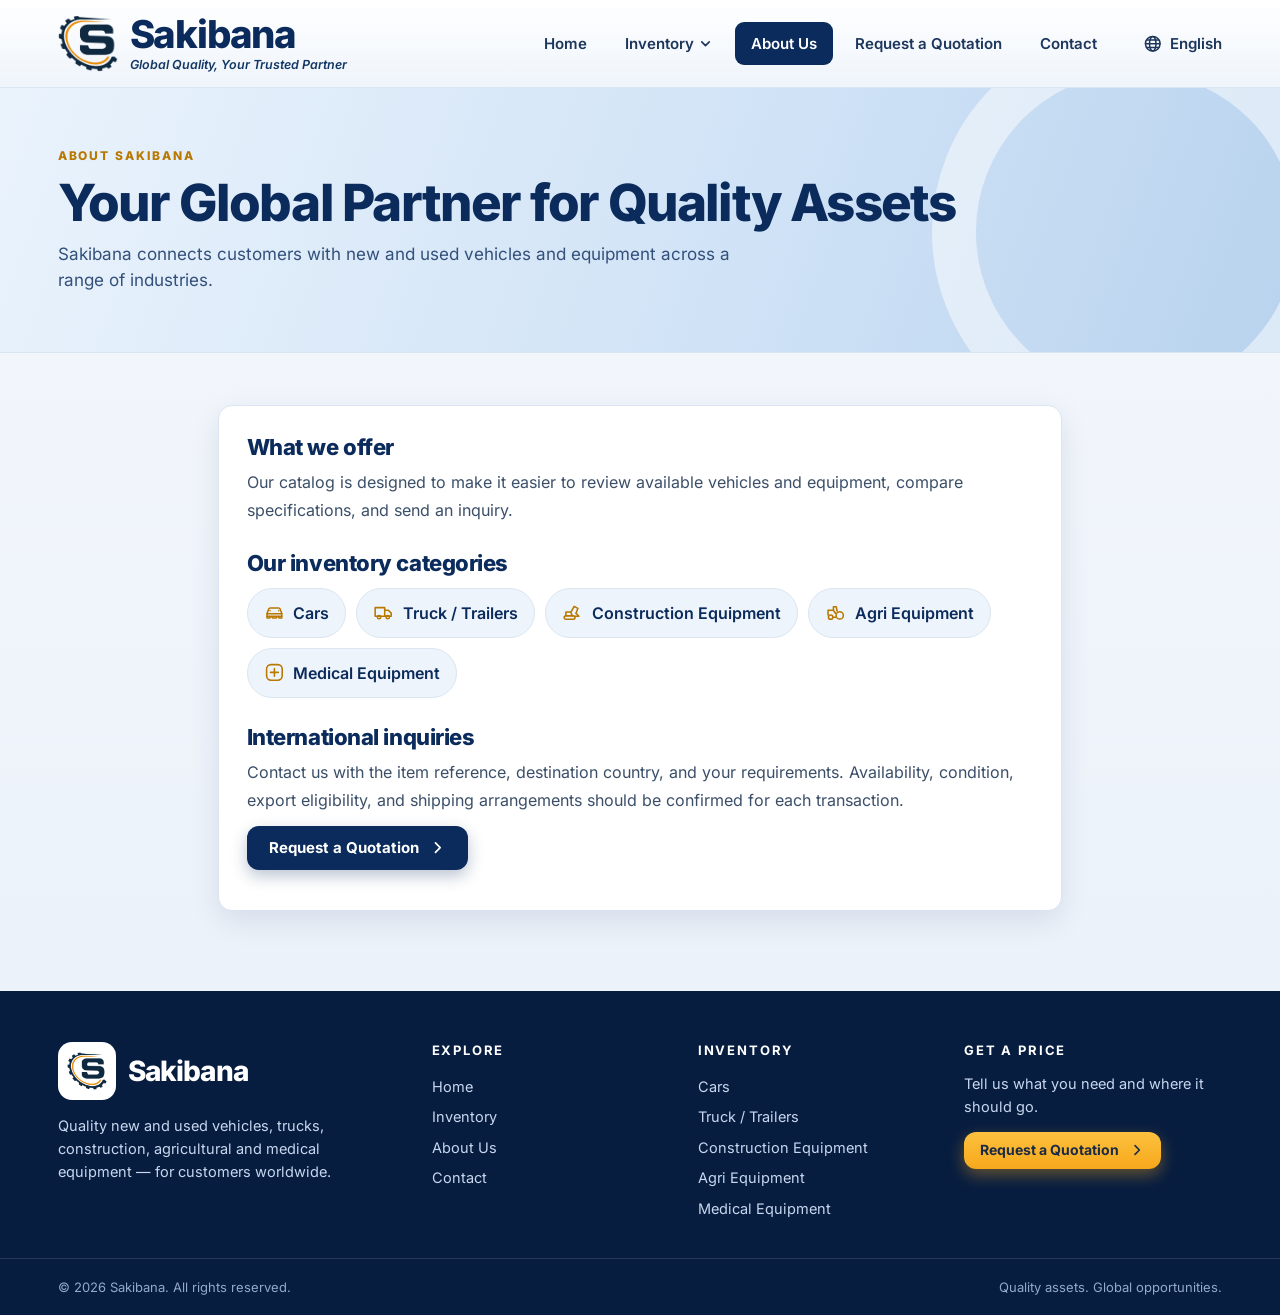
==== commit 0ba8a855: "Add files via upload" ====
--- a/about.html
+++ b/about.html
@@ -6,7 +6,7 @@
   <meta name="theme-color" content="#0b2b5c">
   <meta property="og:title" content="About Sakibana"><meta property="og:description" content="About Sakibana — your global partner for quality assets."><meta property="og:type" content="website">
   <title>About Sakibana</title>
-  <link rel="icon" href="assets/favicon.png" type="image/png"><link rel="apple-touch-icon" href="assets/favicon.png">
+  <link rel="icon" href="favicon.png" type="image/png"><link rel="apple-touch-icon" href="favicon.png">
   <link rel="stylesheet" href="styles.css">
   <script defer src="data.js"></script><script defer src="site.js"></script>
 </head>
@@ -33,7 +33,7 @@
 </svg>
 <header class="site-header" id="top">
   <a class="brand" href="index.html" aria-label="Sakibana — home">
-    <img class="brand-mark" src="assets/logo.png" alt="" width="62" height="58">
+    <img class="brand-mark" src="logo.png" alt="" width="62" height="58">
     <span class="brand-text"><span class="brand-name">Sakibana</span><span class="brand-tag">Global Quality, Your Trusted Partner</span></span>
   </a>
   <button class="menu-toggle" type="button" aria-label="Toggle navigation" aria-expanded="false" aria-controls="site-nav"><svg class="i i-menu"><use href="#i-menu"/></svg><svg class="i i-close"><use href="#i-close"/></svg></button>
@@ -66,7 +66,7 @@
 <footer class="footer">
   <div class="footer-top">
     <div class="footer-about">
-      <a class="footer-logo" href="index.html" aria-label="Sakibana — home"><span class="footer-mark"><img src="assets/logo.png" alt="" width="46" height="43"></span><span>Sakibana</span></a>
+      <a class="footer-logo" href="index.html" aria-label="Sakibana — home"><span class="footer-mark"><img src="logo.png" alt="" width="46" height="43"></span><span>Sakibana</span></a>
       <p>Quality new and used vehicles, trucks, construction, agricultural and medical equipment — for customers worldwide.</p>
     </div>
     <div><h4>Explore</h4><a href="index.html">Home</a><a href="inventory.html">Inventory</a><a href="about.html">About Us</a><a href="contact.html">Contact</a></div>
--- a/styles.css
+++ b/styles.css
@@ -3,15 +3,15 @@
    Colours and fonts are defined once below (":root"). Change them there.
    ===================================================================== */
 
-/* Fonts are stored in assets/fonts (Inter) so the site needs no external download */
-@font-face{font-family:"Inter";font-weight:400;font-style:normal;font-display:swap;src:url(assets/fonts/inter-400.woff2) format("woff2")}
-@font-face{font-family:"Inter";font-weight:500;font-style:normal;font-display:swap;src:url(assets/fonts/inter-500.woff2) format("woff2")}
-@font-face{font-family:"Inter";font-weight:600;font-style:normal;font-display:swap;src:url(assets/fonts/inter-600.woff2) format("woff2")}
-@font-face{font-family:"Inter";font-weight:700;font-style:normal;font-display:swap;src:url(assets/fonts/inter-700.woff2) format("woff2")}
-@font-face{font-family:"Inter";font-weight:800;font-style:normal;font-display:swap;src:url(assets/fonts/inter-800.woff2) format("woff2")}
-@font-face{font-family:"Inter";font-weight:500;font-style:italic;font-display:swap;src:url(assets/fonts/inter-500-italic.woff2) format("woff2")}
-@font-face{font-family:"Inter";font-weight:600;font-style:italic;font-display:swap;src:url(assets/fonts/inter-600-italic.woff2) format("woff2")}
-@font-face{font-family:"Inter";font-weight:700;font-style:italic;font-display:swap;src:url(assets/fonts/inter-700-italic.woff2) format("woff2")}
+/* Fonts are stored in fonts (Inter) so the site needs no external download */
+@font-face{font-family:"Inter";font-weight:400;font-style:normal;font-display:swap;src:url(inter-400.woff2) format("woff2")}
+@font-face{font-family:"Inter";font-weight:500;font-style:normal;font-display:swap;src:url(inter-500.woff2) format("woff2")}
+@font-face{font-family:"Inter";font-weight:600;font-style:normal;font-display:swap;src:url(inter-600.woff2) format("woff2")}
+@font-face{font-family:"Inter";font-weight:700;font-style:normal;font-display:swap;src:url(inter-700.woff2) format("woff2")}
+@font-face{font-family:"Inter";font-weight:800;font-style:normal;font-display:swap;src:url(inter-800.woff2) format("woff2")}
+@font-face{font-family:"Inter";font-weight:500;font-style:italic;font-display:swap;src:url(inter-500-italic.woff2) format("woff2")}
+@font-face{font-family:"Inter";font-weight:600;font-style:italic;font-display:swap;src:url(inter-600-italic.woff2) format("woff2")}
+@font-face{font-family:"Inter";font-weight:700;font-style:italic;font-display:swap;src:url(inter-700-italic.woff2) format("woff2")}
 
 :root{
   --navy:#0b2b5c;        /* main dark blue (headings, label bars, footer) */
@@ -88,7 +88,7 @@
 /* =====================================================================
    HOME — HERO  (photo + text, scales like your design mock-up)
    ===================================================================== */
-.hero{position:relative;display:flex;align-items:center;aspect-ratio:1536/321;min-height:268px;padding:0 var(--pad);background:#cfe3f6 url(assets/hero.jpg) center/cover no-repeat;overflow:hidden}
+.hero{position:relative;display:flex;align-items:center;aspect-ratio:1536/321;min-height:268px;padding:0 var(--pad);background:#cfe3f6 url(hero.jpg) center/cover no-repeat;overflow:hidden}
 .hero-copy{position:relative;z-index:1;max-width:44%}
 .hero h1{font:800 clamp(46px,5.35vw,100px)/1 var(--font);letter-spacing:-.045em;color:var(--navy);margin:0 0 .12em -.04em}
 .hero-sub{margin:0 0 .5em;font:700 italic clamp(19px,1.95vw,36px)/1.2 var(--font);color:#0e2c5e;letter-spacing:-.01em}
@@ -246,7 +246,7 @@
   .hero-sub{font-size:clamp(20px,3vw,28px)}
   .hero-tag{font-size:clamp(15px,2.2vw,19px)}
   .hero .btn-lg{font-size:16px;padding:14px 26px;margin-bottom:6px}
-  .hero-photo{display:block;height:clamp(150px,30vw,300px);background:url(assets/hero.jpg) 82% 100%/auto 100% no-repeat;-webkit-mask-image:linear-gradient(180deg,transparent 0%,#000 28%);mask-image:linear-gradient(180deg,transparent 0%,#000 28%)}
+  .hero-photo{display:block;height:clamp(150px,30vw,300px);background:url(hero.jpg) 82% 100%/auto 100% no-repeat;-webkit-mask-image:linear-gradient(180deg,transparent 0%,#000 28%);mask-image:linear-gradient(180deg,transparent 0%,#000 28%)}
 }
 @media(max-width:1060px){
   .category-grid{grid-template-columns:repeat(3,minmax(0,1fr))}
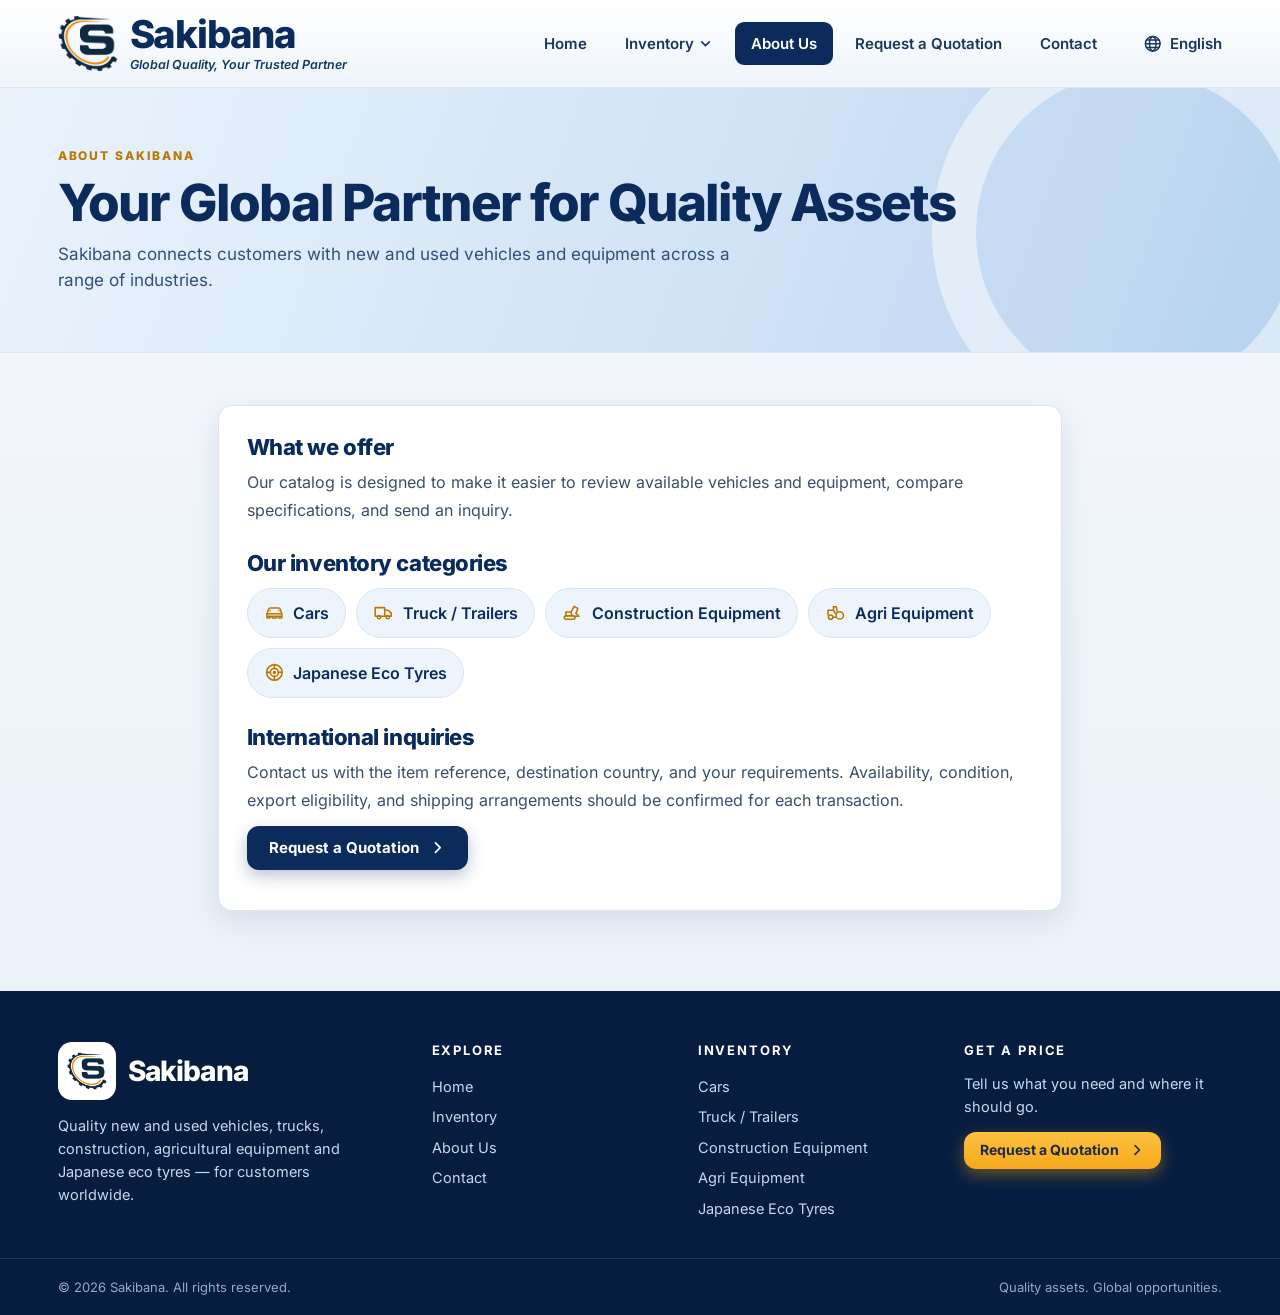
==== commit 64ec6948: "Add files via upload" ====
--- a/about.html
+++ b/about.html
@@ -16,7 +16,8 @@
 <symbol id="i-truck" viewBox="0 0 24 24"><path d="M2.5 6.5h11v10h-11z"/><path d="M13.5 9.5h4.2l3.3 3.3v3.7h-7.5"/><circle cx="7" cy="17.5" r="1.9"/><circle cx="17" cy="17.5" r="1.9"/></symbol>
 <symbol id="i-excavator" viewBox="0 0 24 24"><rect x="2.5" y="16" width="12.5" height="4" rx="2"/><path d="M4.5 16v-4.5h5.5l1.8 4.5"/><path d="M10.5 11.5 14 5l4.3 2.4-2.1 5.6"/><path d="m16.2 13 3.3 3.5h-4.2"/></symbol>
 <symbol id="i-tractor" viewBox="0 0 24 24"><circle cx="17" cy="15.5" r="4.2"/><circle cx="6.5" cy="17.5" r="2.5"/><path d="M9 17.5h3.8M3.5 15V9.5h6.2l2.3 3.5"/><path d="M9.7 9.5V5.5h3.3l1 5"/></symbol>
-<symbol id="i-medical" viewBox="0 0 24 24"><rect x="3" y="3" width="18" height="18" rx="5"/><path d="M12 7.5v9M7.5 12h9"/></symbol>
+<symbol id="i-tyre" viewBox="0 0 24 24"><circle cx="12" cy="12" r="9"/><circle cx="12" cy="12" r="4.6"/><circle cx="12" cy="12" r="1.1"/><path d="M12 3v4.4M12 16.6V21M3 12h4.4M16.6 12H21"/></symbol>
+<symbol id="i-file" viewBox="0 0 24 24"><path d="M7 3h7l5 5v13H7z"/><path d="M14 3v5h5M9.7 13h6M9.7 17h6"/></symbol>
 <symbol id="i-chevron" viewBox="0 0 24 24"><path d="m9 5.5 6.5 6.5L9 18.5"/></symbol>
 <symbol id="i-caret" viewBox="0 0 24 24"><path d="m6 9.5 6 6 6-6"/></symbol>
 <symbol id="i-arrow" viewBox="0 0 24 24"><path d="M4.5 12h15M13.5 6l6 6-6 6"/></symbol>
@@ -41,7 +42,7 @@
     <a href="index.html">Home</a>
     <div class="has-dropdown">
       <a href="inventory.html">Inventory <svg class="i caret"><use href="#i-caret"/></svg></a>
-      <div class="dropdown"><a href="inventory.html?category=cars"><svg class="i"><use href="#i-car"/></svg><span>Cars</span></a><a href="inventory.html?category=trucks-trailers"><svg class="i"><use href="#i-truck"/></svg><span>Truck / Trailers</span></a><a href="inventory.html?category=construction"><svg class="i"><use href="#i-excavator"/></svg><span>Construction Equipment</span></a><a href="inventory.html?category=agri"><svg class="i"><use href="#i-tractor"/></svg><span>Agri Equipment</span></a><a href="inventory.html?category=medical"><svg class="i"><use href="#i-medical"/></svg><span>Medical Equipment</span></a></div>
+      <div class="dropdown"><a href="inventory.html?category=cars"><svg class="i"><use href="#i-car"/></svg><span>Cars</span></a><a href="inventory.html?category=trucks-trailers"><svg class="i"><use href="#i-truck"/></svg><span>Truck / Trailers</span></a><a href="inventory.html?category=construction"><svg class="i"><use href="#i-excavator"/></svg><span>Construction Equipment</span></a><a href="inventory.html?category=agri"><svg class="i"><use href="#i-tractor"/></svg><span>Agri Equipment</span></a><a href="inventory.html?category=tyres"><svg class="i"><use href="#i-tyre"/></svg><span>Japanese Eco Tyres</span></a></div>
     </div>
     <a class="active" href="about.html">About Us</a>
     <a href="quote.html">Request a Quotation</a>
@@ -56,7 +57,7 @@
     <p>Our catalog is designed to make it easier to review available vehicles and equipment, compare specifications, and send an inquiry.</p>
     <h2>Our inventory categories</h2>
     <ul class="chip-list">
-      <li><svg class="i"><use href="#i-car"/></svg> Cars</li><li><svg class="i"><use href="#i-truck"/></svg> Truck / Trailers</li><li><svg class="i"><use href="#i-excavator"/></svg> Construction Equipment</li><li><svg class="i"><use href="#i-tractor"/></svg> Agri Equipment</li><li><svg class="i"><use href="#i-medical"/></svg> Medical Equipment</li>
+      <li><svg class="i"><use href="#i-car"/></svg> Cars</li><li><svg class="i"><use href="#i-truck"/></svg> Truck / Trailers</li><li><svg class="i"><use href="#i-excavator"/></svg> Construction Equipment</li><li><svg class="i"><use href="#i-tractor"/></svg> Agri Equipment</li><li><svg class="i"><use href="#i-tyre"/></svg> Japanese Eco Tyres</li>
     </ul>
     <h2>International inquiries</h2>
     <p>Contact us with the item reference, destination country, and your requirements. Availability, condition, export eligibility, and shipping arrangements should be confirmed for each transaction.</p>
@@ -67,10 +68,10 @@
   <div class="footer-top">
     <div class="footer-about">
       <a class="footer-logo" href="index.html" aria-label="Sakibana — home"><span class="footer-mark"><img src="logo.png" alt="" width="46" height="43"></span><span>Sakibana</span></a>
-      <p>Quality new and used vehicles, trucks, construction, agricultural and medical equipment — for customers worldwide.</p>
+      <p>Quality new and used vehicles, trucks, construction, agricultural equipment and Japanese eco tyres — for customers worldwide.</p>
     </div>
     <div><h4>Explore</h4><a href="index.html">Home</a><a href="inventory.html">Inventory</a><a href="about.html">About Us</a><a href="contact.html">Contact</a></div>
-    <div><h4>Inventory</h4><a href="inventory.html?category=cars">Cars</a><a href="inventory.html?category=trucks-trailers">Truck / Trailers</a><a href="inventory.html?category=construction">Construction Equipment</a><a href="inventory.html?category=agri">Agri Equipment</a><a href="inventory.html?category=medical">Medical Equipment</a></div>
+    <div><h4>Inventory</h4><a href="inventory.html?category=cars">Cars</a><a href="inventory.html?category=trucks-trailers">Truck / Trailers</a><a href="inventory.html?category=construction">Construction Equipment</a><a href="inventory.html?category=agri">Agri Equipment</a><a href="inventory.html?category=tyres">Japanese Eco Tyres</a></div>
     <div><h4>Get a price</h4><p>Tell us what you need and where it should go.</p><a class="btn btn-gold btn-sm" href="quote.html">Request a Quotation <svg class="i"><use href="#i-chevron"/></svg></a></div>
   </div>
   <div class="footer-bottom"><span>© <span id="year">2026</span> Sakibana. All rights reserved.</span><span>Quality assets. Global opportunities.</span></div>
--- a/styles.css
+++ b/styles.css
@@ -144,6 +144,19 @@
 .product-meta{margin:4px 0;font-size:13.5px;color:var(--muted)}
 .price{margin:8px 0 14px;font-weight:800;color:var(--gold-dark)}
 .product-info .text-link{margin-top:auto}
+.product-links{display:flex;flex-wrap:wrap;align-items:center;gap:8px 14px;margin-top:auto}
+.product-info .product-links .text-link{margin-top:0}
+.doc-tag{display:inline-flex;align-items:center;gap:6px;padding:5px 11px;border-radius:99px;background:var(--pale);border:1px solid var(--line);font-size:12.5px;font-weight:700;color:var(--navy);transition:background .15s,color .15s}
+.doc-tag .i{width:1.1em;height:1.1em;color:var(--gold-dark)}
+.doc-tag:hover{background:var(--navy);color:#fff}.doc-tag:hover .i{color:#fff}
+.product-card.contain .product-photo{background:#fff}
+.product-card.contain .product-photo img{object-fit:contain;padding:10px}
+.doc-section{margin-top:34px}
+.doc-section h2{margin:0 0 12px;font:800 25px var(--font);letter-spacing:-.02em;color:var(--navy)}
+.doc-list{display:flex;flex-wrap:wrap;gap:12px}
+.doc-btn{display:inline-flex;align-items:center;gap:10px;padding:14px 18px;border-radius:12px;background:#fff;border:1.5px solid var(--navy);font-weight:700;color:var(--navy);transition:background .15s,color .15s}
+.doc-btn .i{color:var(--gold-dark)}.doc-btn small{display:block;font-weight:500;color:var(--muted);font-size:12.5px}
+.doc-btn:hover{background:var(--navy);color:#fff}.doc-btn:hover .i,.doc-btn:hover small{color:#fff}
 .text-link{font-weight:700;font-size:14px;color:var(--blue)}
 .text-link:hover{color:var(--navy);text-decoration:underline}
 .eyebrow{margin:0 0 10px;font-size:12px;font-weight:800;letter-spacing:.16em;color:var(--gold-dark);text-transform:uppercase}
@@ -179,7 +192,7 @@
 .detail-layout{display:grid;grid-template-columns:1.2fr .8fr;gap:32px;margin:24px 0}
 .gallery-main{height:420px;background:#fff;border:1px solid var(--line);border-radius:var(--radius);overflow:hidden;box-shadow:var(--shadow)}
 .gallery-main img{width:100%;height:100%;object-fit:contain}
-.thumbs{display:flex;gap:10px;margin-top:12px}
+.thumbs{display:flex;flex-wrap:wrap;gap:10px;margin-top:12px}
 .thumb{width:88px;height:68px;padding:0;border:2px solid transparent;border-radius:9px;overflow:hidden;background:#e4ecf6;cursor:pointer}
 .thumb.selected{border-color:var(--gold)}
 .thumb img{width:100%;height:100%;object-fit:cover}
@@ -220,6 +233,10 @@
 .quote-form input,.quote-form select,.quote-form textarea{display:block;margin-top:7px;font-weight:400}
 .quote-form .full{grid-column:1/-1}
 .quote-form button{margin-top:24px}
+.quote-form .btn:disabled{opacity:.6;cursor:wait;transform:none}
+.hp{position:absolute;left:-9999px;width:1px;height:1px;opacity:0}
+.form-note.ok{color:#17703d;font-weight:600;font-size:15px}
+.form-note.error{color:#b3261e;font-weight:600;font-size:15px}
 
 /* =====================================================================
    FOOTER
